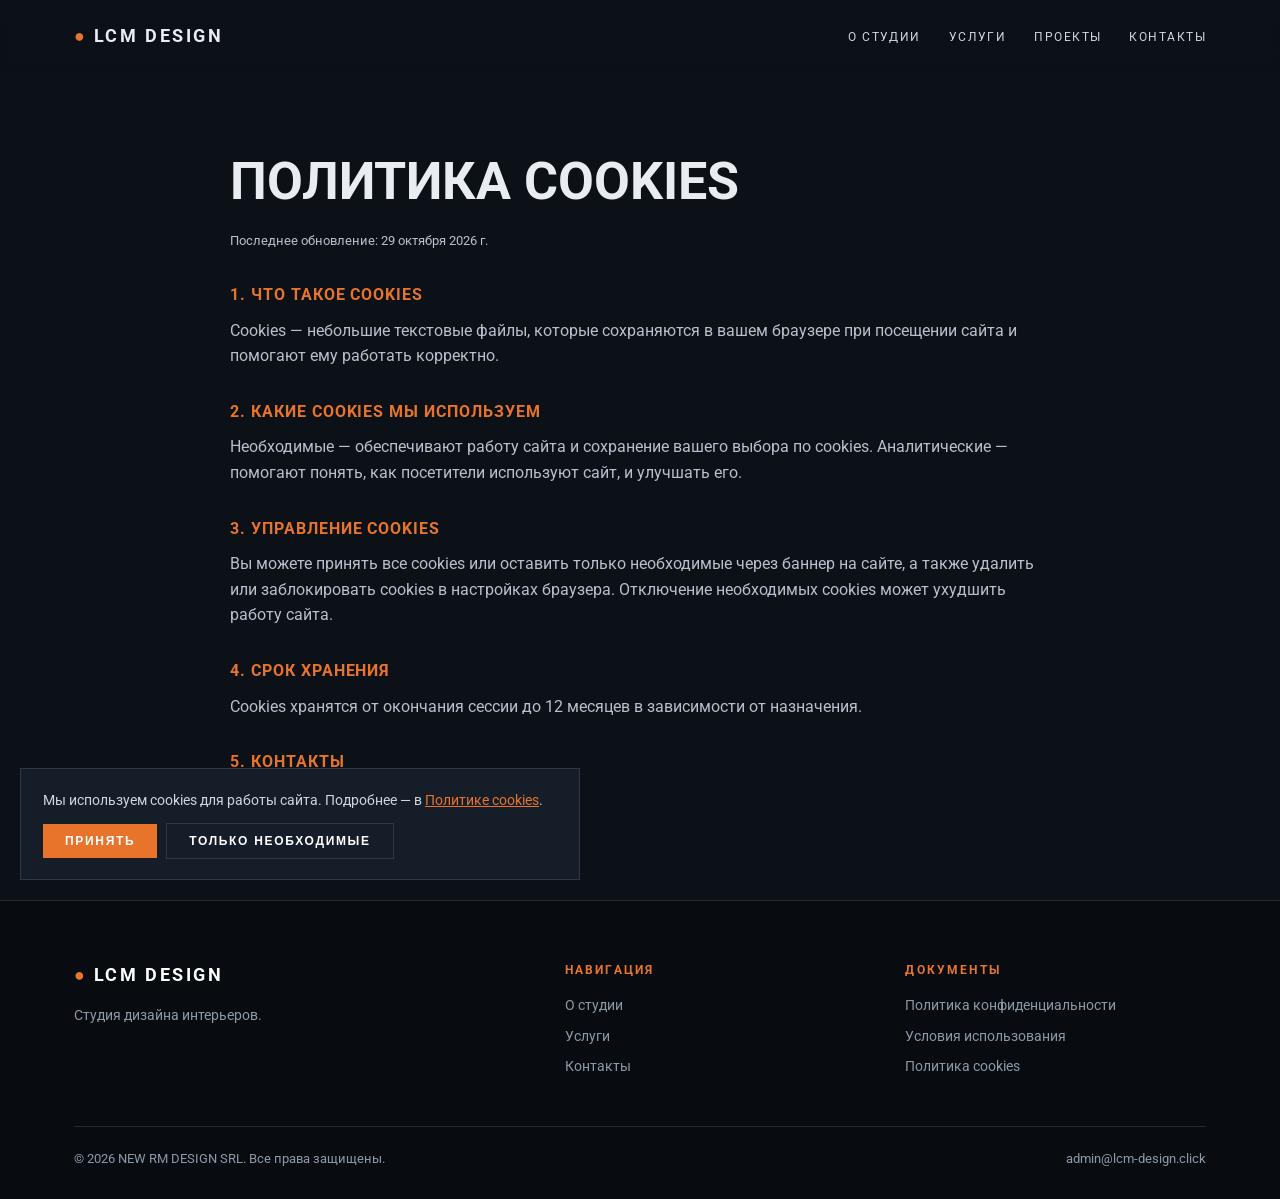
==== cookies.html @ 58ccce7f "Add files via upload" ====
<!DOCTYPE html><html lang="ru"><head><meta charset="UTF-8"><meta name="viewport" content="width=device-width,initial-scale=1"><title>Политика cookies — LCM DESIGN</title><link href="https://fonts.googleapis.com/css2?family=Roboto:wght@300;400;500;700;900&display=swap" rel="stylesheet"><link rel="stylesheet" href="style.css"></head><body>
<header><div class="wrap"><a class="logo" href="index.html"><b>●</b> LCM DESIGN</a><button class="burger" id="burger" aria-label="Меню">☰</button><nav id="nav"><a href="index.html#about">О студии</a><a href="index.html#services">Услуги</a><a href="index.html#projects">Проекты</a><a href="index.html#contacts">Контакты</a></nav></div></header>
<main class="wrap legal"><h1>Политика cookies</h1><p class="upd">Последнее обновление: 29 октября 2026 г.</p><h3>1. Что такое cookies</h3><p>Cookies — небольшие текстовые файлы, которые сохраняются в вашем браузере при посещении сайта и помогают ему работать корректно.</p><h3>2. Какие cookies мы используем</h3><p>Необходимые — обеспечивают работу сайта и сохранение вашего выбора по cookies. Аналитические — помогают понять, как посетители используют сайт, и улучшать его.</p><h3>3. Управление cookies</h3><p>Вы можете принять все cookies или оставить только необходимые через баннер на сайте, а также удалить или заблокировать cookies в настройках браузера. Отключение необходимых cookies может ухудшить работу сайта.</p><h3>4. Срок хранения</h3><p>Cookies хранятся от окончания сессии до 12 месяцев в зависимости от назначения.</p><h3>5. Контакты</h3><p>По вопросам о cookies: admin@lcm-design.click</p></main>
<footer><div class="wrap"><div class="fgrid"><div><a class="logo" href="index.html" style="color:#fff;font-size:18px"><b style="color:#e8742c">●</b> LCM DESIGN</a><p style="margin-top:14px">Студия дизайна интерьеров.</p></div><div><h5>Навигация</h5><a href="index.html#about">О студии</a><a href="index.html#services">Услуги</a><a href="index.html#contacts">Контакты</a></div><div><h5>Документы</h5><a href="privacy.html">Политика конфиденциальности</a><a href="terms.html">Условия использования</a><a href="cookies.html">Политика cookies</a></div></div><div class="copy"><span>© 2026 NEW RM DESIGN SRL. Все права защищены.</span><span>admin@lcm-design.click</span></div></div></footer>
<div id="cookie">Мы используем cookies для работы сайта. Подробнее — в <a href="cookies.html">Политике cookies</a>.<br><button class="btn" id="acc">Принять</button> <button class="btn ghost" id="dec" style="margin-left:6px;padding:10px 22px">Только необходимые</button></div>
<script src="script.js"></script></body></html>
---- style.css ----
:root{--bg:#0c1118;--bg2:#121923;--text:#e9edf2;--muted:#8d99a8;--accent:#e8742c;--line:rgba(255,255,255,.12)}
*{box-sizing:border-box;margin:0;padding:0}
html{scroll-behavior:smooth}
body{font-family:'Roboto',Arial,sans-serif;background:var(--bg);color:var(--text);line-height:1.6}
img{display:block;max-width:100%}
a{color:inherit;text-decoration:none}
.wrap{max-width:1180px;margin:0 auto;padding:0 24px}
header{position:fixed;top:0;left:0;right:0;z-index:50;background:linear-gradient(#0c1118ee,#0c111800);backdrop-filter:blur(4px)}
header .wrap{display:flex;align-items:center;justify-content:space-between;height:72px}
.logo{font-weight:700;letter-spacing:.14em;font-size:18px}
.logo b{color:var(--accent)}
nav a{margin-left:28px;font-size:12px;letter-spacing:.12em;text-transform:uppercase;color:#cfd6df;transition:.2s}
nav a:hover{color:var(--accent)}
.burger{display:none;background:none;border:0;color:#fff;font-size:26px;cursor:pointer}
.hero{min-height:100vh;position:relative;display:flex;align-items:center;background:#0c1118 center/cover no-repeat;background-image:linear-gradient(90deg,#0c1118ee 10%,#0c111866),url('https://images.unsplash.com/photo-1618221195710-dd6b41faaea6?auto=format&fit=crop&w=1800&q=70')}
.hero:after{content:"";position:absolute;left:0;right:0;bottom:0;height:200px;background:linear-gradient(transparent,var(--bg))}
.hero .wrap{position:relative;z-index:2}
.hero h1{font-size:clamp(46px,9vw,112px);line-height:.95;font-weight:900;text-transform:uppercase;letter-spacing:-.01em}
.hero h1 span{color:var(--accent)}
.hero p{max-width:520px;margin:28px 0 36px;color:#c3cbd6;font-size:17px}
.btn{display:inline-block;padding:15px 34px;background:var(--accent);color:#fff;font-size:12px;letter-spacing:.14em;text-transform:uppercase;font-weight:700;border:0;cursor:pointer;transition:.2s}
.btn:hover{background:#ff8a42}
.btn.ghost{background:none;border:1px solid var(--line);margin-left:12px}
.btn.ghost:hover{border-color:var(--accent)}
section{padding:110px 0}
.label{color:var(--accent);font-size:12px;letter-spacing:.2em;text-transform:uppercase;margin-bottom:14px}
h2{font-size:clamp(30px,4.4vw,52px);text-transform:uppercase;line-height:1.1;margin-bottom:26px;font-weight:700}
.about{display:grid;grid-template-columns:1fr 1fr;gap:70px;align-items:center}
.about img{width:100%;height:520px;object-fit:cover}
.about p{color:var(--muted);margin-bottom:18px}
.stats{display:flex;gap:44px;margin-top:34px}
.stats b{display:block;font-size:40px;color:var(--accent);line-height:1}
.stats span{font-size:12px;color:var(--muted);text-transform:uppercase;letter-spacing:.1em}
.alt{background:var(--bg2)}
.grid3{display:grid;grid-template-columns:repeat(3,1fr);gap:24px;margin-top:46px}
.card{border:1px solid var(--line);padding:36px 30px;transition:.25s;background:#0c1118}
.card:hover{border-color:var(--accent);transform:translateY(-4px)}
.card i{font-style:normal;color:var(--accent);font-size:13px;letter-spacing:.2em}
.card h3{margin:14px 0 10px;font-size:20px;text-transform:uppercase}
.card p{color:var(--muted);font-size:15px}
.projects{display:grid;grid-template-columns:repeat(4,1fr);gap:18px;margin-top:46px}
.proj{position:relative;height:420px;overflow:hidden;background:#1a2230}
.proj img{width:100%;height:100%;object-fit:cover;transition:.5s}
.proj:hover img{transform:scale(1.07)}
.proj div{position:absolute;inset:auto 0 0 0;padding:60px 20px 20px;background:linear-gradient(transparent,#0c1118f2)}
.proj h4{font-size:16px;text-transform:uppercase;letter-spacing:.06em}
.proj small{color:var(--muted)}
.banner{background:linear-gradient(#0c1118bb,#0c1118dd),url('https://images.unsplash.com/photo-1600210492486-724fe5c67fb0?auto=format&fit=crop&w=1800&q=70') center/cover fixed;text-align:center;padding:140px 0}
.banner h2{max-width:800px;margin:0 auto 30px}
.steps{display:grid;grid-template-columns:repeat(4,1fr);gap:26px;margin-top:46px}
.steps div{border-top:2px solid var(--accent);padding-top:20px}
.steps b{font-size:34px;color:var(--accent)}
.steps h4{margin:8px 0;text-transform:uppercase}
.steps p{color:var(--muted);font-size:15px}
.contact{display:grid;grid-template-columns:1fr 1.2fr;gap:70px}
.contact p{color:var(--muted);margin-bottom:12px}
.contact strong{color:var(--text)}
form{display:grid;gap:16px}
input,textarea{width:100%;padding:15px 16px;background:#0c1118;border:1px solid var(--line);color:#fff;font:inherit}
input:focus,textarea:focus{outline:0;border-color:var(--accent)}
textarea{min-height:130px;resize:vertical}
.check{display:flex;gap:10px;font-size:13px;color:var(--muted);align-items:flex-start}
.check input{width:auto;margin-top:4px}
.check a{color:var(--accent);text-decoration:underline}
footer{background:#080c11;padding:60px 0 30px;border-top:1px solid var(--line)}
.fgrid{display:grid;grid-template-columns:1.5fr 1fr 1fr;gap:40px}
footer h5{font-size:12px;letter-spacing:.18em;text-transform:uppercase;color:var(--accent);margin-bottom:14px}
footer p,footer a{color:var(--muted);font-size:14px;display:block;margin-bottom:8px}
footer a:hover{color:#fff}
.copy{margin-top:40px;padding-top:22px;border-top:1px solid var(--line);font-size:13px;color:var(--muted);display:flex;justify-content:space-between;flex-wrap:wrap;gap:10px}
#cookie{position:fixed;left:20px;right:20px;bottom:20px;max-width:560px;background:#151d29;border:1px solid var(--line);padding:20px 22px;z-index:99;font-size:14px;color:#cfd6df;display:none}
#cookie a{color:var(--accent);text-decoration:underline}
#cookie .btn{padding:10px 22px;margin-top:12px}
.legal{padding:140px 0 80px;max-width:820px}
.legal h1{font-size:clamp(32px,5vw,52px);text-transform:uppercase;margin-bottom:8px}
.legal h3{margin:30px 0 10px;color:var(--accent);text-transform:uppercase;font-size:16px;letter-spacing:.06em}
.legal p,.legal li{color:#b7c0cc;margin-bottom:10px}
.legal ul{padding-left:22px}
.upd{color:var(--muted);font-size:13px;margin-bottom:30px}
@media(max-width:900px){
.about,.contact,.fgrid{grid-template-columns:1fr;gap:36px}
.grid3,.steps{grid-template-columns:1fr}
.projects{grid-template-columns:1fr 1fr}
.proj{height:320px}
.about img{height:340px}
.burger{display:block}
nav{display:none;position:absolute;top:72px;left:0;right:0;background:#0c1118;padding:12px 24px 20px}
nav.open{display:block}
nav a{display:block;margin:0;padding:12px 0;border-bottom:1px solid var(--line)}
.btn.ghost{margin:12px 0 0}
}
@media(max-width:520px){.projects{grid-template-columns:1fr}}
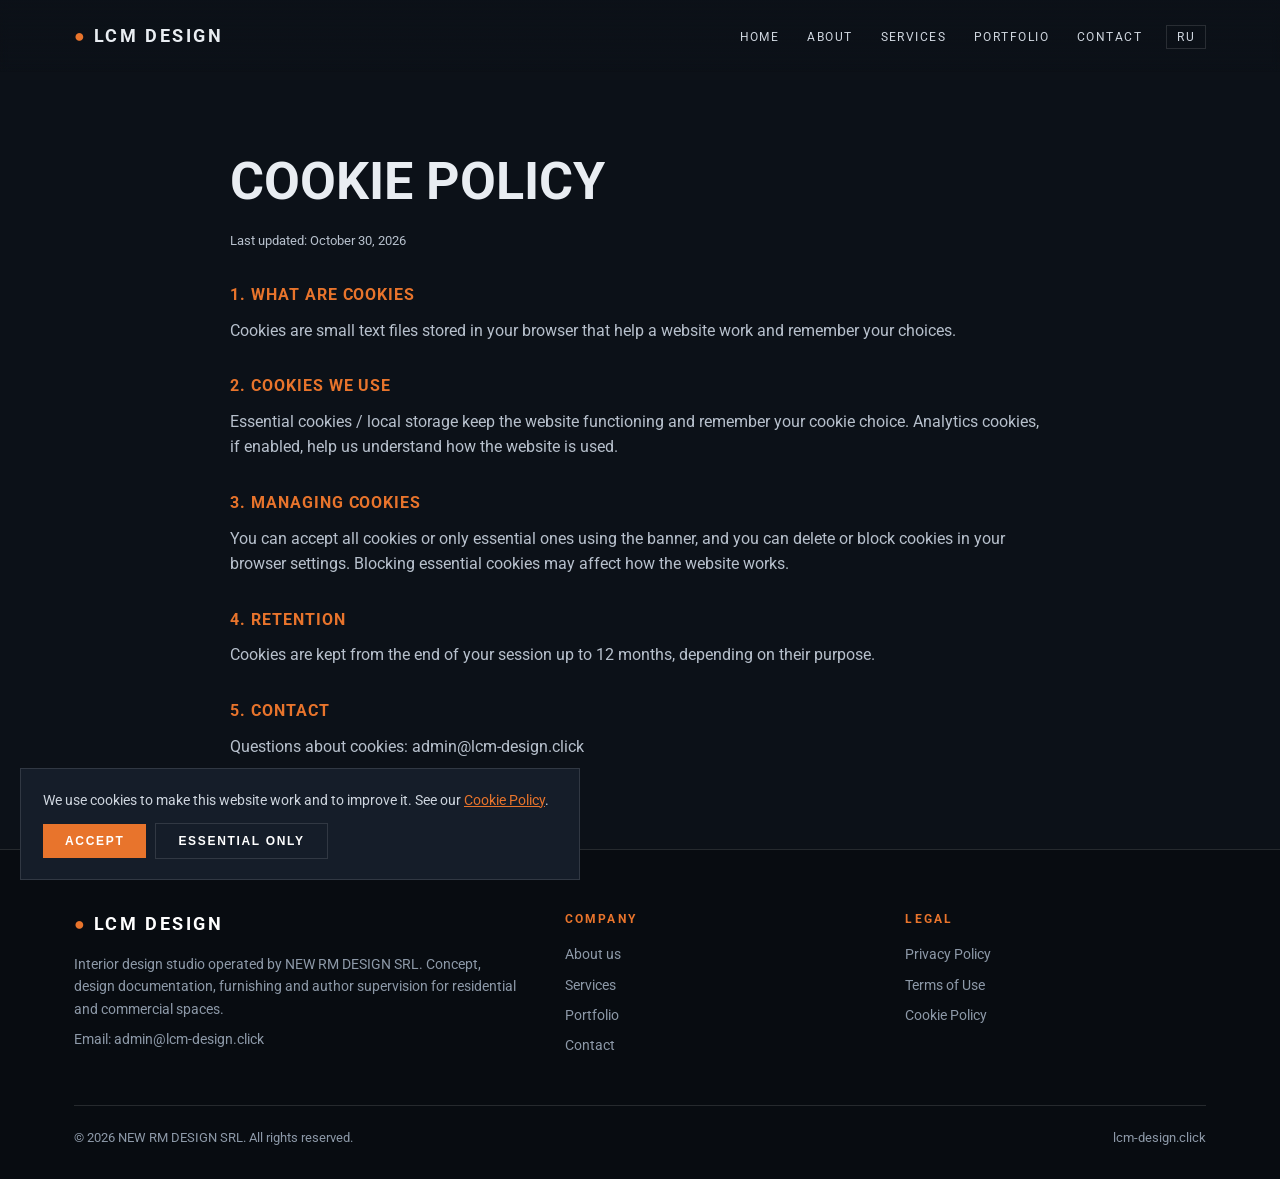
==== commit 9c14b37f: "Add files via upload" ====
--- a/cookies.html
+++ b/cookies.html
@@ -1,6 +1,6 @@
-<!DOCTYPE html><html lang="ru"><head><meta charset="UTF-8"><meta name="viewport" content="width=device-width,initial-scale=1"><title>Политика cookies — LCM DESIGN</title><link href="https://fonts.googleapis.com/css2?family=Roboto:wght@300;400;500;700;900&display=swap" rel="stylesheet"><link rel="stylesheet" href="style.css"></head><body>
-<header><div class="wrap"><a class="logo" href="index.html"><b>●</b> LCM DESIGN</a><button class="burger" id="burger" aria-label="Меню">☰</button><nav id="nav"><a href="index.html#about">О студии</a><a href="index.html#services">Услуги</a><a href="index.html#projects">Проекты</a><a href="index.html#contacts">Контакты</a></nav></div></header>
-<main class="wrap legal"><h1>Политика cookies</h1><p class="upd">Последнее обновление: 29 октября 2026 г.</p><h3>1. Что такое cookies</h3><p>Cookies — небольшие текстовые файлы, которые сохраняются в вашем браузере при посещении сайта и помогают ему работать корректно.</p><h3>2. Какие cookies мы используем</h3><p>Необходимые — обеспечивают работу сайта и сохранение вашего выбора по cookies. Аналитические — помогают понять, как посетители используют сайт, и улучшать его.</p><h3>3. Управление cookies</h3><p>Вы можете принять все cookies или оставить только необходимые через баннер на сайте, а также удалить или заблокировать cookies в настройках браузера. Отключение необходимых cookies может ухудшить работу сайта.</p><h3>4. Срок хранения</h3><p>Cookies хранятся от окончания сессии до 12 месяцев в зависимости от назначения.</p><h3>5. Контакты</h3><p>По вопросам о cookies: admin@lcm-design.click</p></main>
-<footer><div class="wrap"><div class="fgrid"><div><a class="logo" href="index.html" style="color:#fff;font-size:18px"><b style="color:#e8742c">●</b> LCM DESIGN</a><p style="margin-top:14px">Студия дизайна интерьеров.</p></div><div><h5>Навигация</h5><a href="index.html#about">О студии</a><a href="index.html#services">Услуги</a><a href="index.html#contacts">Контакты</a></div><div><h5>Документы</h5><a href="privacy.html">Политика конфиденциальности</a><a href="terms.html">Условия использования</a><a href="cookies.html">Политика cookies</a></div></div><div class="copy"><span>© 2026 NEW RM DESIGN SRL. Все права защищены.</span><span>admin@lcm-design.click</span></div></div></footer>
-<div id="cookie">Мы используем cookies для работы сайта. Подробнее — в <a href="cookies.html">Политике cookies</a>.<br><button class="btn" id="acc">Принять</button> <button class="btn ghost" id="dec" style="margin-left:6px;padding:10px 22px">Только необходимые</button></div>
-<script src="script.js"></script></body></html>+<!DOCTYPE html><html lang="en"><head><meta charset="UTF-8"><meta name="viewport" content="width=device-width,initial-scale=1"><title>Cookie Policy — LCM DESIGN</title><meta name="description" content="Cookie Policy"><link href="https://fonts.googleapis.com/css2?family=Roboto:wght@300;400;500;700;900&display=swap" rel="stylesheet"><link rel="stylesheet" href="style.css"></head><body>
+<header><div class="wrap"><a class="logo" href="index.html"><b>●</b> LCM DESIGN</a><button class="burger" id="burger" aria-label="Menu">☰</button><nav id="nav"><a href="index.html">Home</a><a href="about.html">About</a><a href="services.html">Services</a><a href="portfolio.html">Portfolio</a><a href="contact.html">Contact</a><a class="lang" href="ru/index.html">RU</a></nav></div></header><main class="wrap legal"><h1>Cookie Policy</h1><p class="upd">Last updated: October 30, 2026</p><h3>1. What are cookies</h3><p>Cookies are small text files stored in your browser that help a website work and remember your choices.</p><h3>2. Cookies we use</h3><p>Essential cookies / local storage keep the website functioning and remember your cookie choice. Analytics cookies, if enabled, help us understand how the website is used.</p><h3>3. Managing cookies</h3><p>You can accept all cookies or only essential ones using the banner, and you can delete or block cookies in your browser settings. Blocking essential cookies may affect how the website works.</p><h3>4. Retention</h3><p>Cookies are kept from the end of your session up to 12 months, depending on their purpose.</p><h3>5. Contact</h3><p>Questions about cookies: admin@lcm-design.click</p></main><footer><div class="wrap"><div class="fgrid"><div><a class="logo" href="index.html" style="color:#fff;font-size:18px"><b style="color:#e8742c">●</b> LCM DESIGN</a><p style="margin-top:14px">Interior design studio operated by NEW RM DESIGN SRL. Concept, design documentation, furnishing and author supervision for residential and commercial spaces.</p><p>Email: <a style="display:inline" href="mailto:admin@lcm-design.click">admin@lcm-design.click</a></p></div>
+<div><h5>Company</h5><a href="about.html">About us</a><a href="services.html">Services</a><a href="portfolio.html">Portfolio</a><a href="contact.html">Contact</a></div>
+<div><h5>Legal</h5><a href="privacy.html">Privacy Policy</a><a href="terms.html">Terms of Use</a><a href="cookies.html">Cookie Policy</a></div></div>
+<div class="copy"><span>© 2026 NEW RM DESIGN SRL. All rights reserved.</span><span>lcm-design.click</span></div></div></footer>
+<div id="cookie">We use cookies to make this website work and to improve it. See our <a href="cookies.html">Cookie Policy</a>.<br><button class="btn" id="acc">Accept</button> <button class="btn ghost" id="dec" style="margin-left:6px;padding:10px 22px">Essential only</button></div><script src="script.js"></script></body></html>
--- a/style.css
+++ b/style.css
@@ -90,3 +90,20 @@
 .btn.ghost{margin:12px 0 0}
 }
 @media(max-width:520px){.projects{grid-template-columns:1fr}}
+.phero{padding:170px 0 80px;background:linear-gradient(#0c1118cc,#0c1118f5),url('https://images.unsplash.com/photo-1618221195710-dd6b41faaea6?auto=format&fit=crop&w=1800&q=60') center/cover}
+.phero h1{font-size:clamp(36px,6vw,68px);text-transform:uppercase;line-height:1.05}
+.phero p{color:#c3cbd6;max-width:640px;margin-top:16px}
+.two{display:grid;grid-template-columns:1fr 1fr;gap:60px;align-items:center}
+.two img{width:100%;height:420px;object-fit:cover}
+.two p,.lead{color:var(--muted);margin-bottom:16px}
+.list{list-style:none;margin-top:14px}
+.list li{padding:10px 0;border-bottom:1px solid var(--line);color:#c3cbd6}
+.list li:before{content:"— ";color:var(--accent)}
+.faq details{border-bottom:1px solid var(--line);padding:18px 0}
+.faq summary{cursor:pointer;font-weight:500;text-transform:uppercase;letter-spacing:.04em}
+.faq p{color:var(--muted);margin-top:10px}
+.lang{font-size:12px;border:1px solid var(--line);padding:4px 10px;margin-left:24px}
+.pgrid{display:grid;grid-template-columns:repeat(3,1fr);gap:22px;margin-top:40px}
+.pgrid .proj{height:380px}
+@media(max-width:900px){.two{grid-template-columns:1fr;gap:30px}.pgrid{grid-template-columns:1fr 1fr}.lang{margin:0}}
+@media(max-width:520px){.pgrid{grid-template-columns:1fr}}
